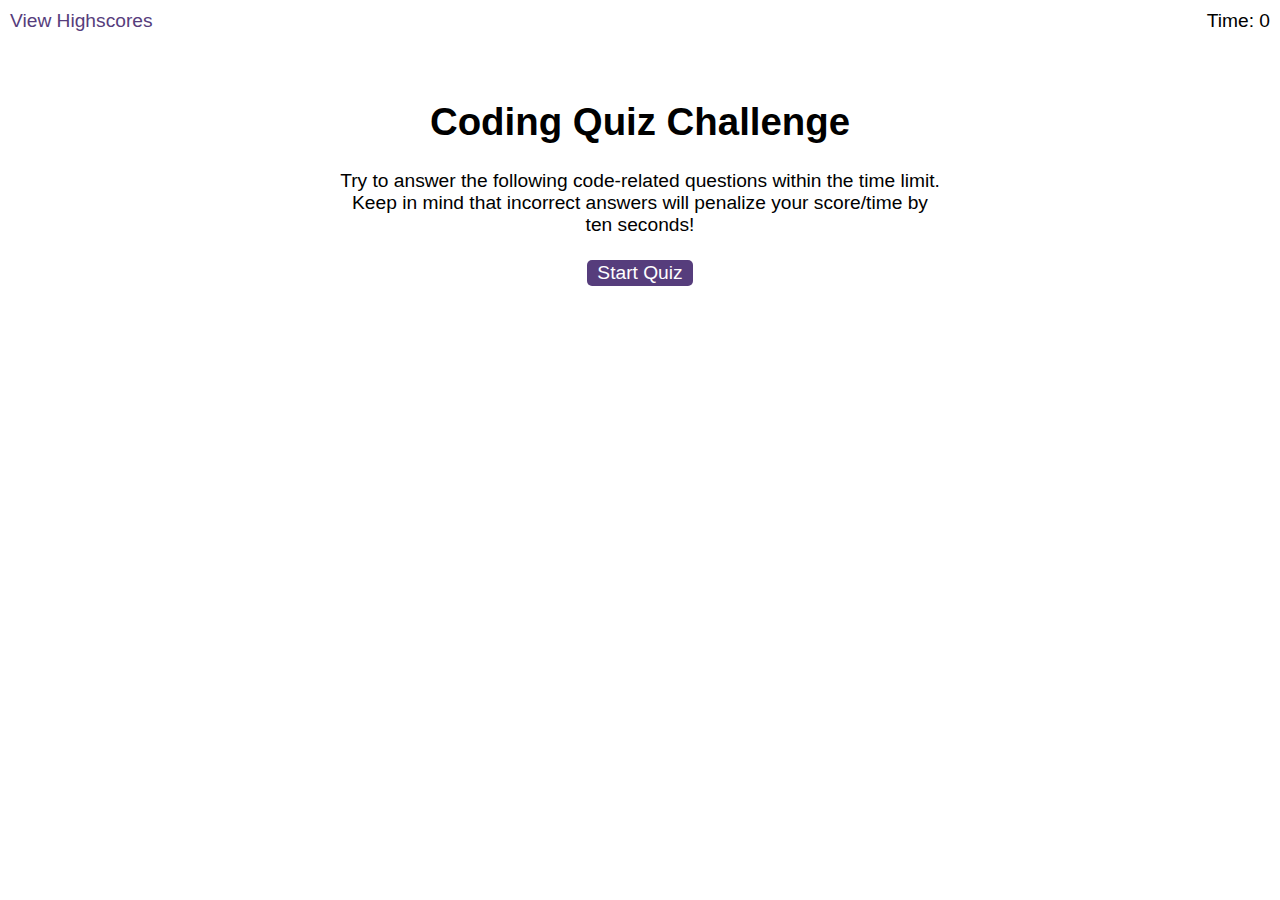
==== starter/index.html @ b973b60a "added starter index, css and JavaScript files" ====
<!DOCTYPE html>
<html lang="en-gb">
  <head>
    <meta charset="UTF-8" />
    <meta name="viewport" content="width=device-width, initial-scale=1.0" />
    <meta http-equiv="X-UA-Compatible" content="ie=edge" />
    <title>Coding Quiz</title>

    <link rel="stylesheet" href="./assets/css/styles.css" />
  </head>

  <body>
    <div class="scores"><a href="highscores.html">View Highscores</a></div>

    <div class="timer">Time: <span id="time">0</span></div>

    <div class="wrapper">
      <div id="start-screen" class="start">
        <h1>Coding Quiz Challenge</h1>
        <p>
          Try to answer the following code-related questions within the time
          limit. Keep in mind that incorrect answers will penalize your
          score/time by ten seconds!
        </p>
        <button id="start">Start Quiz</button>
      </div>

      <div id="questions" class="hide">
        <h2 id="question-title"></h2>
        <div id="choices" class="choices"></div>
      </div>

      <div id="end-screen" class="hide">
        <h2>All done!</h2>
        <p>Your final score is <span id="final-score"></span>.</p>
        <p>
          Enter initials: <input type="text" id="initials" max="3" />
          <button id="submit">Submit</button>
        </p>
      </div>

      <div id="feedback" class="feedback hide"></div>
    </div>

    <script src="./assets/js/questions.js"></script>
    <script src="./assets/js/logic.js"></script>
  </body>
</html>
---- starter/assets/css/styles.css ----
body {
  font-family: Arial;
  font-size: 120%;
}

a {
  color: #563d7c;
  text-decoration: none;
  transition: color 0.1s;
}

a:hover {
  color: #8570a5;
}

button {
  display: inline-block;
  margin: 5px;
  cursor: pointer;
  font-size: 100%;
  background-color: #563d7c;
  border-radius: 5px;
  padding: 2px 10px;
  color: white;
  border: 0;
  transition: background-color 0.1s;
}

button:hover {
  background-color: #8570a5;
}

.choices button {
  display: block;
}

input[type="text"] {
  font-size: 100%;
}

ol {
  padding-left: 0px;
  max-height: 400px;
  overflow: auto;
}

li {
  padding: 5px;
  list-style: decimal inside none;
}

li:nth-child(odd) {
  background-color: #f3edfc;
}

.wrapper {
  margin: 100px auto 0 auto;
  max-width: 600px;
}

.hide {
  display: none;
}

.start {
  text-align: center;
}

.scores {
  position: absolute;
  top: 10px;
  left: 10px;
}

.feedback {
  font-style: italic;
  font-size: 120%;
  margin-top: 20px;
  padding-top: 10px;
  color: gray;
  border-top: 2px solid #ccc;
}

.timer {
  position: absolute;
  top: 10px;
  right: 10px;
}
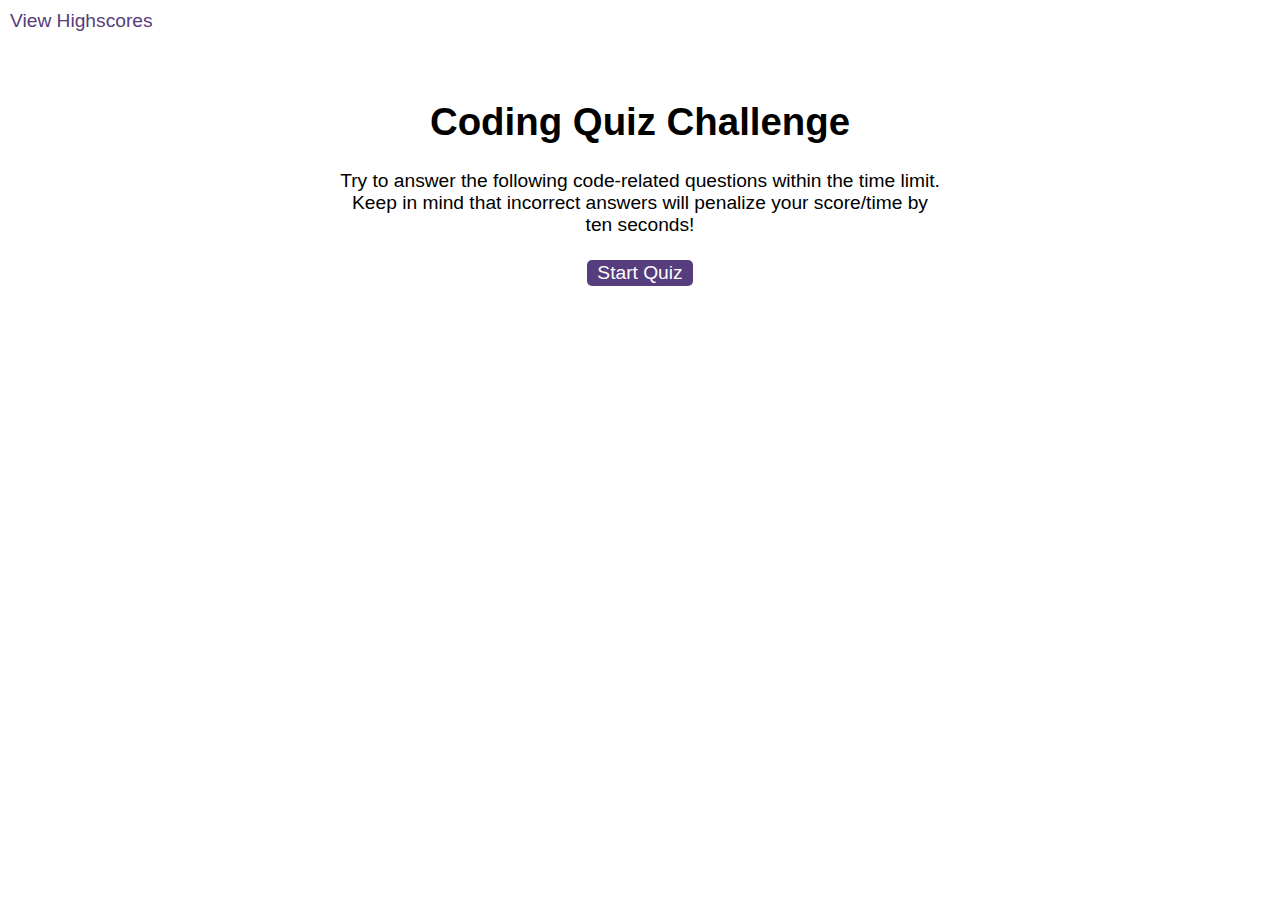
==== commit f0bbfa35: "added timer and when button is clicked the timer begins from 60 seconds" ====
--- a/starter/index.html
+++ b/starter/index.html
@@ -12,7 +12,8 @@
   <body>
     <div class="scores"><a href="highscores.html">View Highscores</a></div>
 
-    <div class="timer">Time: <span id="time">0</span></div>
+    <p class="time" style="text-align:right;"></p>
+    <div id="main"></div>
 
     <div class="wrapper">
       <div id="start-screen" class="start">
@@ -40,9 +41,8 @@
       </div>
 
       <div id="feedback" class="feedback hide"></div>
-    </div>
+    </div> 
 
-    <script src="./assets/js/questions.js"></script>
-    <script src="./assets/js/logic.js"></script>
+    <script src="./logic.js"></script>
   </body>
 </html>
